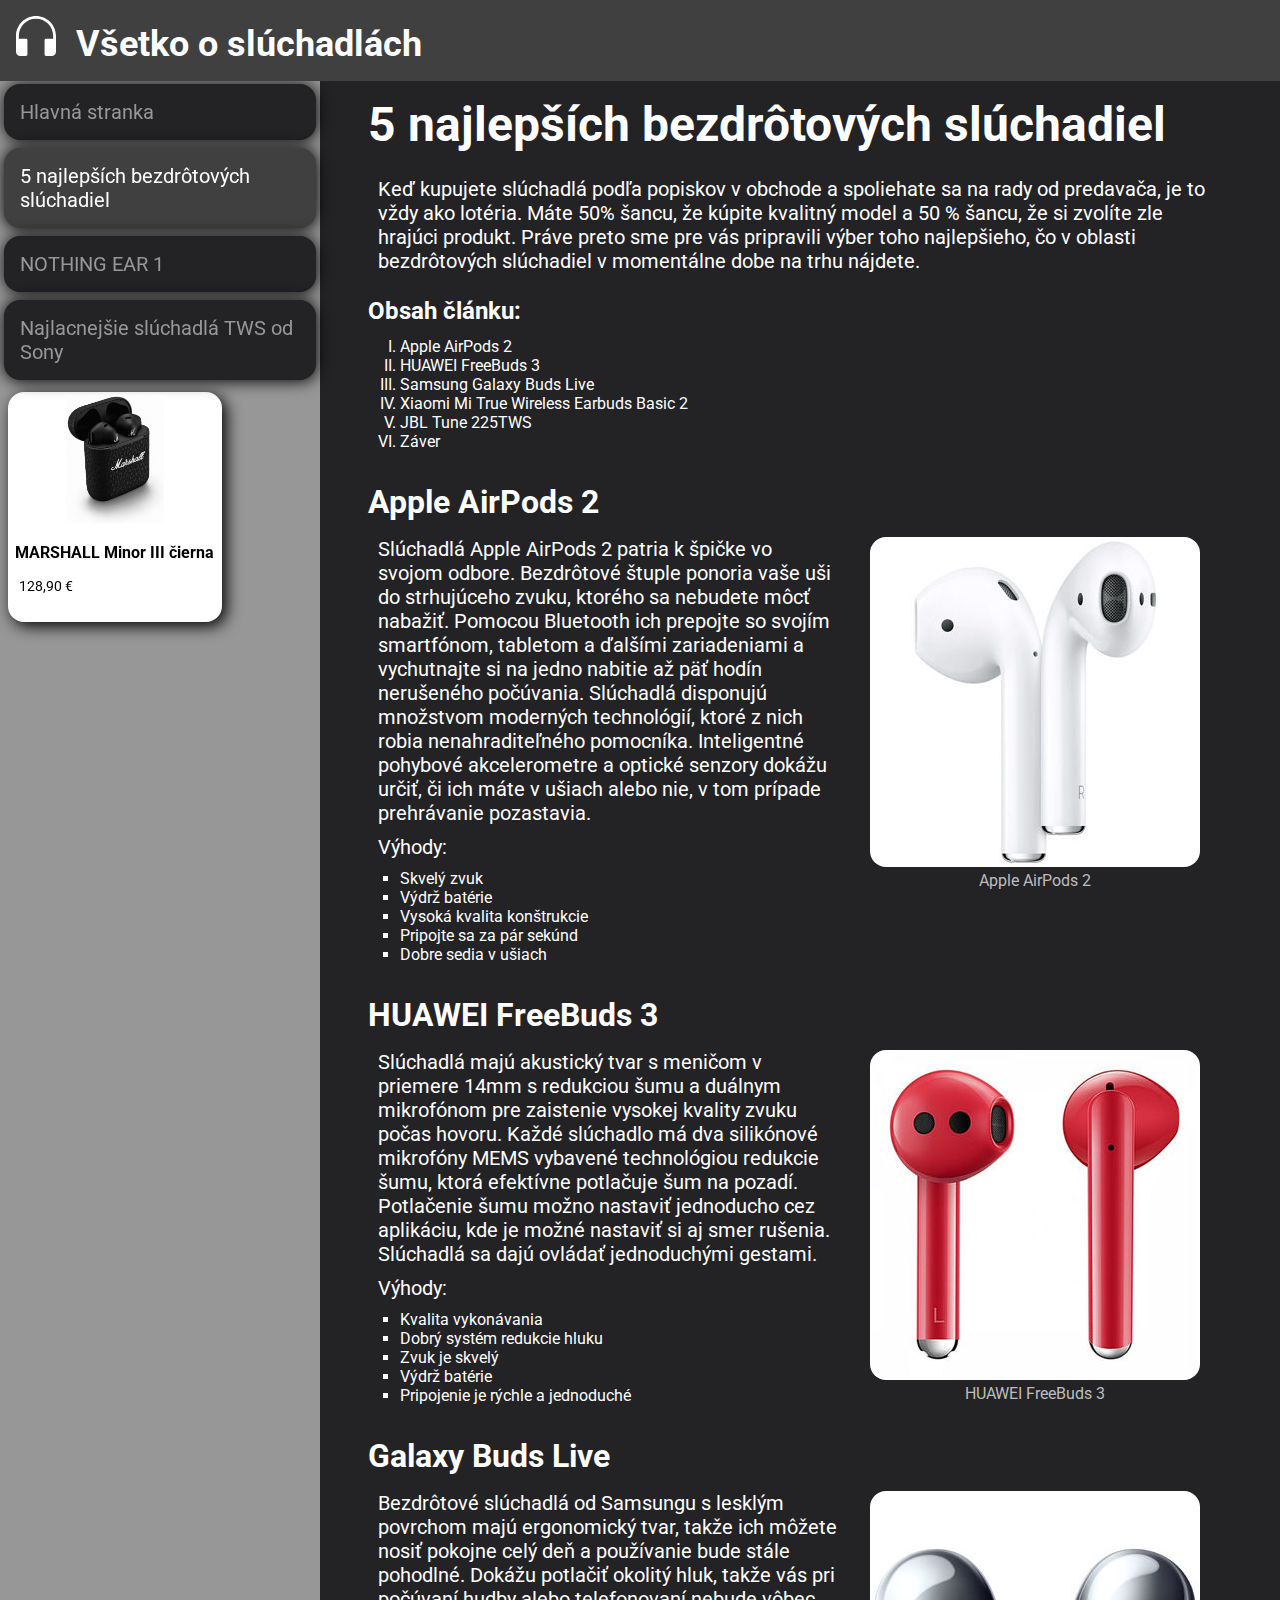
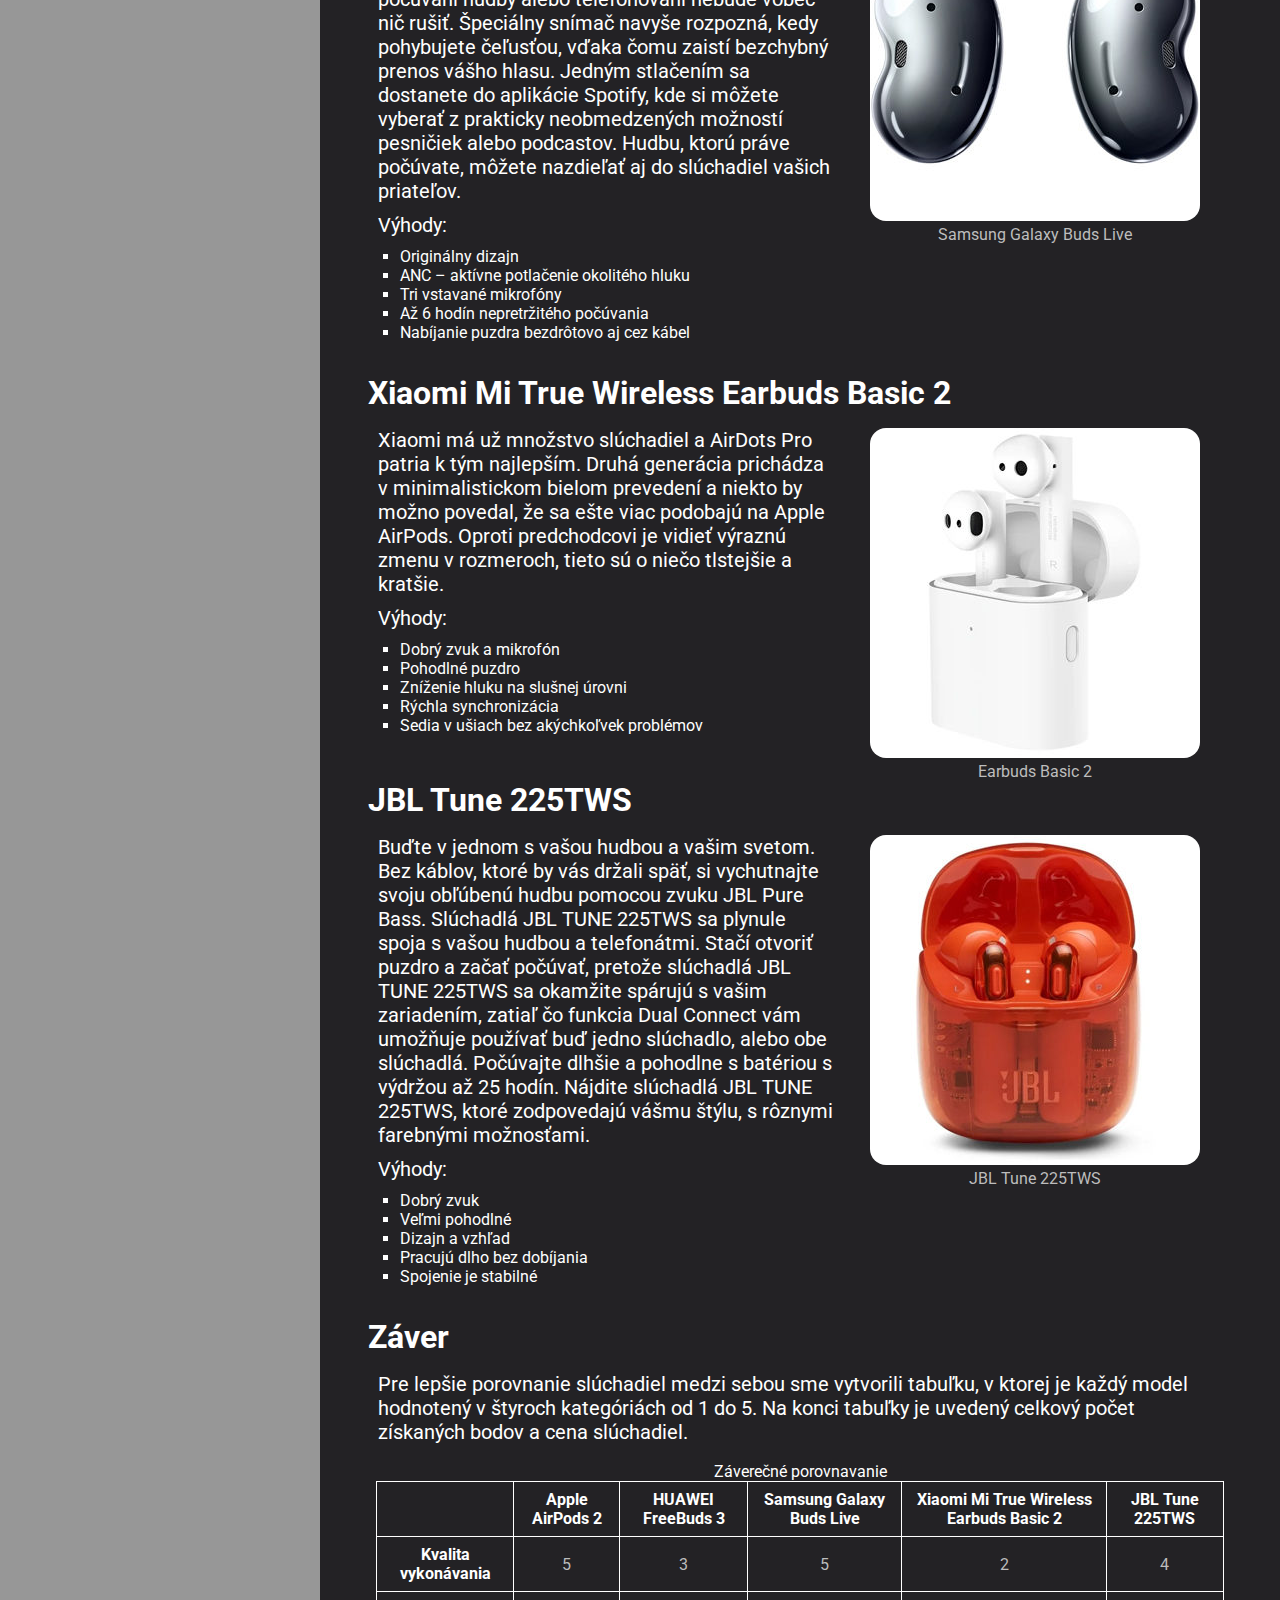
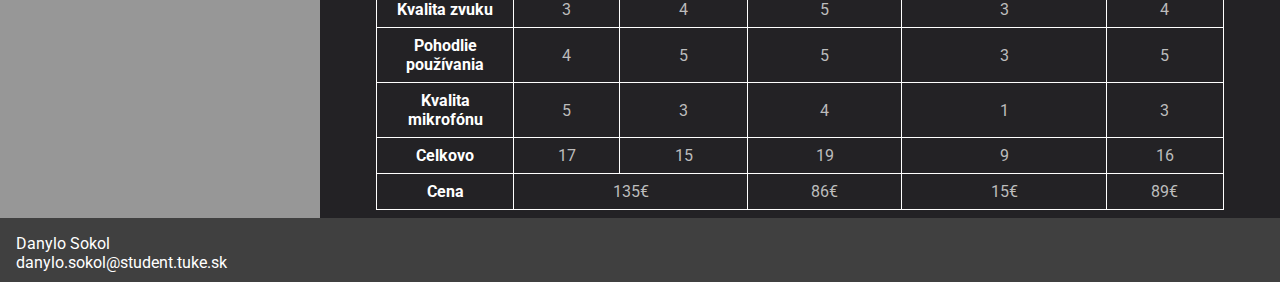
==== article1.html @ 697f162a "second task" ====
<!DOCTYPE html>
<html lang="sk">
<head>
    <meta charset="UTF-8"/>
    <title>5 najlepších bezdrôtových slúchadiel</title>
    <link rel="stylesheet" href="public/css/screenStyle.css" media="screen"/>
    <link rel="stylesheet" href="public/css/printStyle.css" media="print"/>
    <link href="https://fonts.googleapis.com/css2?family=Roboto:wght@300&display=swap" rel="stylesheet"/>
    <link href="https://fonts.googleapis.com/css2?family=Lato:wght@300&display=swap" rel="stylesheet"/>
</head>
<body>
<aside>
    <div class="asideMenu">
        <a href="index.html">
            <div class="side">Hlavná stranka</div>
        </a>
        <a href="article1.html">
            <div class="side active">5 najlepších bezdrôtových slúchadiel</div>
        </a>
        <a href="article2.html">
            <div class="side">NOTHING EAR 1</div>
        </a>
        <a href="article3.html">
            <div class="side">Najlacnejšie slúchadlá TWS od Sony</div>
        </a>
    </div>
    <div class="advCard">
        <a href="https://www.marshallheadphones.com/sk/en/" class="cardLink">
            <img src="fig/adv.jpeg" alt="Image of headphones"/>
            <h2 class="advHeader">MARSHALL Minor III čierna</h2>
            <p class="newsText">128,90 €</p>
        </a>
    </div>
</aside>
<header class="header">
    <nav>
        <a href="index.html">
            <svg viewBox="0 0 477.867 477.867">
                <path d="M238.933,0C107.036,0.151,0.151,107.036,0,238.933v187.733c0,28.277,22.923,51.2,51.2,51.2h68.267
                                c9.426,0,17.067-7.641,17.067-17.067V290.133c0-9.426-7.641-17.067-17.067-17.067H51.2c-5.828,0.062-11.602,1.13-17.067,3.157
                                v-37.291c0-113.108,91.692-204.8,204.8-204.8s204.8,91.692,204.8,204.8v37.291c-5.465-2.027-11.239-3.095-17.067-3.157H358.4
                                c-9.426,0-17.067,7.641-17.067,17.067V460.8c0,9.426,7.641,17.067,17.067,17.067h68.267c28.277,0,51.2-22.923,51.2-51.2V238.933
                                C477.716,107.036,370.83,0.151,238.933,0z"/>
            </svg>
            <h1>Všetko o slúchadlách</h1>
        </a>
    </nav>
</header>
<main class="articles">
    <article>
        <header>
            <h1>5 najlepších bezdrôtových slúchadiel</h1>
        </header>
        <p>
            Keď kupujete slúchadlá podľa popiskov v obchode a spoliehate sa na rady od predavača,
            je to vždy ako lotéria. Máte 50% šancu, že kúpite kvalitný model a 50 % šancu, že si
            zvolíte zle hrajúci produkt. Práve preto sme pre vás pripravili výber toho najlepšieho, čo v oblasti
            bezdrôtových
            slúchadiel v momentálne dobe na trhu nájdete.
        </p>
        <h3>Obsah článku:</h3>
        <nav>
            <ol>
                <li><a href="#airpodes">Apple AirPods 2</a></li>
                <li><a href="#huawei">HUAWEI FreeBuds 3</a></li>
                <li><a href="#samsung">Samsung Galaxy Buds Live</a></li>
                <li><a href="#xiaomi">Xiaomi Mi True Wireless Earbuds Basic 2</a></li>
                <li><a href="#jbl">JBL Tune 225TWS</a></li>
                <li><a href="#zaver">Záver</a></li>
            </ol>
        </nav>
        <section>
            <h2 id="airpodes">Apple AirPods 2</h2>
            <figure class="articlePicture">
                <img srcset="fig/airpods.jpg 230w,
                                 fig/airpods2.jpeg 330w"
                     sizes="(max-width: 1024px) 230px,
                                330px"
                     src="fig/airpods2.jpeg"
                     alt="Apple AirPods 2"/>
                <figcaption>Apple AirPods 2</figcaption>
            </figure>
            <p>
                Slúchadlá Apple AirPods 2 patria k špičke vo svojom odbore. Bezdrôtové štuple ponoria vaše
                uši do strhujúceho zvuku, ktorého sa nebudete môcť nabažiť. Pomocou Bluetooth ich prepojte
                so svojím smartfónom, tabletom a ďalšími zariadeniami a vychutnajte si na jedno nabitie až päť
                hodín nerušeného počúvania. Slúchadlá disponujú množstvom moderných technológií, ktoré z nich robia
                nenahraditeľného pomocníka. Inteligentné pohybové akcelerometre a optické senzory dokážu určiť, či ich
                máte v
                ušiach alebo nie, v tom prípade prehrávanie pozastavia.
            </p>
            <p>Výhody:</p>
            <ul>
                <li>Skvelý zvuk</li>
                <li>Výdrž batérie</li>
                <li>Vysoká kvalita konštrukcie</li>
                <li>Pripojte sa za pár sekúnd</li>
                <li>Dobre sedia v ušiach</li>
            </ul>
        </section>
        <section>
            <h2 id="huawei">HUAWEI FreeBuds 3</h2>
            <figure class="articlePicture">
                <img srcset="fig/huawei230.jpg 230w,
                                 fig/huawei.jpeg 330w"
                     sizes="(max-width: 1024px) 230px,
                                330px"
                     src="fig/huawei.jpeg"
                     alt="HUAWEI FreeBuds 3"/>
                <figcaption>HUAWEI FreeBuds 3</figcaption>
            </figure>
            <p>
                Slúchadlá majú akustický tvar s meničom v priemere 14mm s redukciou šumu a duálnym mikrofónom pre
                zaistenie vysokej kvality zvuku počas hovoru. Každé slúchadlo má dva silikónové mikrofóny MEMS vybavené
                technológiou redukcie šumu, ktorá efektívne potlačuje šum na pozadí. Potlačenie šumu možno nastaviť
                jednoducho
                cez aplikáciu, kde je možné nastaviť si aj smer rušenia. Slúchadlá sa dajú ovládať jednoduchými gestami.
            </p>
            <p>Výhody:</p>
            <ul>
                <li>Kvalita vykonávania</li>
                <li>Dobrý systém redukcie hluku</li>
                <li>Zvuk je skvelý</li>
                <li>Výdrž batérie</li>
                <li>Pripojenie je rýchle a jednoduché</li>
            </ul>
        </section>
        <section>
            <h2 id="samsung">Galaxy Buds Live</h2>
            <figure class="articlePicture">
                <img srcset="fig/samsung230.jpg 230w,
                                 fig/samsung.jpeg 330w"
                     sizes="(max-width: 1024px) 230px,
                                330px"
                     src="fig/samsung.jpeg"
                     alt="Samsung Galaxy Buds Live"/>
                <figcaption>Samsung Galaxy Buds Live</figcaption>
            </figure>
            <p>
                Bezdrôtové slúchadlá od Samsungu s lesklým povrchom majú ergonomický tvar, takže ich môžete nosiť
                pokojne celý deň a používanie bude stále pohodlné. Dokážu potlačiť okolitý hluk, takže vás pri počúvaní
                hudby alebo telefonovaní nebude vôbec nič rušiť. Špeciálny snímač navyše rozpozná, kedy pohybujete
                čeľusťou,
                vďaka čomu zaistí bezchybný prenos vášho hlasu. Jedným stlačením sa dostanete do aplikácie Spotify, kde
                si
                môžete vyberať z prakticky neobmedzených možností pesničiek alebo podcastov. Hudbu, ktorú práve
                počúvate,
                môžete nazdieľať aj do slúchadiel vašich priateľov.
            </p>
            <p>Výhody:</p>
            <ul>
                <li>Originálny dizajn</li>
                <li>ANC – aktívne potlačenie okolitého hluku</li>
                <li>Tri vstavané mikrofóny</li>
                <li>Až 6 hodín nepretržitého počúvania</li>
                <li>Nabíjanie puzdra bezdrôtovo aj cez kábel</li>
            </ul>
        </section>
        <section>
            <h2 id="xiaomi">Xiaomi Mi True Wireless Earbuds Basic 2</h2>
            <figure class="articlePicture">
                <img srcset="fig/xiaomi230.jpg 230w,
                                 fig/xiaomi.jpeg 330w"
                     sizes="(max-width: 1024px) 230px,
                                330px"
                     src="fig/xiaomi.jpeg"
                     alt="Xiaomi Mi True Wireless Earbuds Basic 2"/>
                <figcaption>Earbuds Basic 2</figcaption>
            </figure>
            <p>
                Xiaomi má už množstvo slúchadiel a AirDots Pro patria k tým najlepším. Druhá generácia prichádza v
                minimalistickom bielom prevedení a niekto by možno povedal, že sa ešte viac podobajú na Apple AirPods.
                Oproti predchodcovi je vidieť výraznú zmenu v rozmeroch, tieto sú o niečo tlstejšie a kratšie.
            </p>
            <p>Výhody:</p>
            <ul>
                <li>Dobrý zvuk a mikrofón</li>
                <li>Pohodlné puzdro</li>
                <li>Zníženie hluku na slušnej úrovni</li>
                <li>Rýchla synchronizácia</li>
                <li>Sedia v ušiach bez akýchkoľvek problémov</li>
            </ul>
        </section>
        <section>
            <h2 id="jbl">JBL Tune 225TWS</h2>
            <figure class="articlePicture">
                <img srcset="fig/jbl230.jpg 230w,
                                 fig/jbl.jpeg 330w"
                     sizes="(max-width: 1024px) 230px,
                                330px"
                     src="fig/jbl.jpeg"
                     alt="JBL Tune 225TWS"/>
                <figcaption>JBL Tune 225TWS</figcaption>
            </figure>
            <p>
                Buďte v jednom s vašou hudbou a vašim svetom. Bez káblov, ktoré by vás držali späť, si vychutnajte
                svoju obľúbenú hudbu pomocou zvuku JBL Pure Bass. Slúchadlá JBL TUNE 225TWS sa plynule spoja s vašou
                hudbou
                a telefonátmi. Stačí otvoriť puzdro a začať počúvať, pretože slúchadlá JBL TUNE 225TWS sa okamžite
                spárujú s
                vašim zariadením, zatiaľ čo funkcia Dual Connect vám umožňuje používať buď jedno slúchadlo, alebo obe
                slúchadlá.
                Počúvajte dlhšie a pohodlne s batériou s výdržou až 25 hodín. Nájdite slúchadlá JBL TUNE 225TWS, ktoré
                zodpovedajú vášmu štýlu, s rôznymi farebnými možnosťami.
            </p>
            <p>Výhody:</p>
            <ul>
                <li>Dobrý zvuk</li>
                <li>Veľmi pohodlné</li>
                <li>Dizajn a vzhľad</li>
                <li>Pracujú dlho bez dobíjania</li>
                <li>Spojenie je stabilné</li>
            </ul>
        </section>
        <section>
            <h2 id="zaver">Záver</h2>
            <p>
                Pre lepšie porovnanie slúchadiel medzi sebou sme vytvorili tabuľku, v ktorej je každý model hodnotený v
                štyroch kategóriách od 1 do 5. Na konci tabuľky je uvedený celkový počet získaných bodov a cena
                slúchadiel.
            </p>
            <div class="tableContainer">
                <table>
                    <caption>Záverečné porovnavanie</caption>
                    <thead>
                    <tr>
                        <th></th>
                        <th>Apple AirPods 2</th>
                        <th>HUAWEI FreeBuds 3</th>
                        <th>Samsung Galaxy Buds Live</th>
                        <th>Xiaomi Mi True Wireless Earbuds Basic 2</th>
                        <th>JBL Tune 225TWS</th>
                    </tr>
                    </thead>
                    <tbody>
                    <tr>
                        <th>Kvalita vykonávania</th>
                        <td>5</td>
                        <td>3</td>
                        <td>5</td>
                        <td>2</td>
                        <td>4</td>
                    </tr>
                    <tr>
                        <th>Kvalita zvuku</th>
                        <td>3</td>
                        <td>4</td>
                        <td>5</td>
                        <td>3</td>
                        <td>4</td>
                    </tr>
                    <tr>
                        <th>Pohodlie používania</th>
                        <td>4</td>
                        <td>5</td>
                        <td>5</td>
                        <td>3</td>
                        <td>5</td>
                    </tr>
                    <tr>
                        <th>Kvalita mikrofónu</th>
                        <td>5</td>
                        <td>3</td>
                        <td>4</td>
                        <td>1</td>
                        <td>3</td>
                    </tr>
                    </tbody>
                    <tfoot>
                    <tr>
                        <th>Celkovo</th>
                        <td>17</td>
                        <td>15</td>
                        <td>19</td>
                        <td>9</td>
                        <td>16</td>
                    </tr>
                    <tr>
                        <th>Cena</th>
                        <td colspan="2">135€</td>
                        <td>86€</td>
                        <td>15€</td>
                        <td>89€</td>
                    </tr>
                    </tfoot>
                </table>
            </div>
        </section>
    </article>
</main>
<footer>
    <a href="https://github.com/Danylosokol" target="_blank">Danylo Sokol</a>
    <br/>
    <a href="mailto:danylo.sokol@student.tuke.sk" target="_blank">danylo.sokol@student.tuke.sk</a>
</footer>
<script src="main.js"></script>
</body>
</html>
---- public/css/screenStyle.css ----
* {
    font-family: 'Roboto', 'Lato', serif, sans-serif;
    margin: 0;
    padding: 0;
    scroll-padding-top: 5rem;
}

body {
    background-color: #979797;
    color: white;
    width: 100%;
}

.main {
    background-color: #232225;
    height: 100%;
    margin: 4.5rem auto 0 auto;
    min-height: 100vh;
    overflow: hidden;
    width: 100vw;
}

.articles {
    background-color: #232225;
    height: 100%;
    margin: 4.5rem 0 0 auto;
    min-height: 100vh;
    overflow: hidden;
    width: 75vw;
}

@media screen and (max-width: 1010px) {
    .articles {
        width: 100vw;
    }

    aside {
        display: none;
    }
}

.header {
    background-color: #404040;
    color: white;
    max-height: 4.5rem;
    padding: 1rem;
    position: fixed;
    text-overflow: ellipsis;
    top: 0;
    width: 100%;
    z-index: 1;
}

.header h1 {
    display: inline;
    font-size: 2.25rem;
}

svg {
    fill: white;
    height: auto;
    margin-right: 1rem;
    perspective: 2000px;
    transform-style: preserve-3d;
    transition: all 2s ease;
    visibility: hidden;
    width: 2.5rem;
}

svg:hover {
    fill: #BDBDBD;
    transform: rotateY(180deg);
}

svg:active {
    fill: #979797;
}


#mainPagePhoto {
    background-image: url("../../fig/asking-alexandria.jpeg");
    background-repeat: no-repeat;
    height: calc(100vh - 4.25rem);
    width: 100vw;
}

#mainPagePhoto p {
    color: black;
    display: inline-block;
    font-size: 2.5rem;
    font-weight: 400;
    margin: 10% 5% 0 45%;
}

@media screen and (max-width: 1025px) {
    #mainPagePhoto p {
        font-size: 2.25rem;
    }

    #mainPagePhoto {
        background-position: -10rem 0;
    }
}

@media screen and (max-width: 850px) {
    #mainPagePhoto p {
        font-size: 2rem;
    }

    #mainPagePhoto {
        background-position: -12rem 0;
        background-size: 200%;
    }
}

@media screen and (max-width: 635px) {
    #mainPagePhoto p {
        font-size: 1.5rem;
    }

    #mainPagePhoto {
        background-position: -6rem 0;
    }
}

.nextSection {
    animation: scale;
    animation-direction: alternate;
    animation-duration: 2s;
    animation-iteration-count: infinite;
    animation-timing-function: ease-out;
    background: #000;
    border-radius: 50%;
    bottom: 2rem;
    box-shadow: .25rem .25rem 1rem #232225;
    display: block;
    font-size: 4rem;
    font-weight: 800;
    height: 5rem;
    position: fixed;
    right: 2rem;
    text-align: center;
    width: 5rem;
    z-index: 1;
}

@supports (-moz-appearance:none) {
    .nextSection {
        font-size: 3rem;
    }
}

@keyframes scale {
    from {
        background: #000;
    }
    to {
        background: #979797;
    }
}

#nameOfSection {
    font-size: 4rem;
    font-weight: 500;
    height: 5rem;
    padding: 1rem 0;
    text-align: center;
    width: 100vw;
}

#articles {
    align-items: center;
    display: flex;
    flex-wrap: wrap;
    justify-content: space-around;
    min-height: calc(100vh - 16rem);
}

.newsCard {
    background-color: white;
    border-radius: 1rem;
    box-shadow: .25rem .25rem 1rem #000;
    height: 23rem;
    margin: 1.5rem;
    padding: .2em;
    transition-duration: 1s;
    transition-property: all;
    width: 16rem;
}

.newsCard:hover {
    background-color: #BDBDBD;
    transform: scale(1.1);
    -ms-transform: scale(1.1);
    -webkit-transform: scale(1.1);
}

.newsCard:active {
    background-color: #979797;
}

.cardLink, .cardLink:hover, .cardLink:active {
    color: black;
}

.newsCard img {
    border-radius: 1rem;
    display: block;
    height: 12rem;
    margin: 0 auto .5em auto;
    object-fit: cover;
    width: 100%;
}

.newsText {
    font-size: .9rem;
    margin: 1rem .5rem 0 .5rem;
    padding: 0;
}

.cardHeader {
    font-size: 1.3rem;
    margin: 1.5rem .5rem 0 .5rem;
}

footer {
    background-color: #404040;
    color: white;
    height: 2rem;
    padding: 1rem;
    z-index: 2;
}

aside {
    position: fixed;
    top: 5rem;
    width: 25vw;
}

.asideMenu {
    box-sizing: border-box;
    height: auto;
    padding: .25rem;
}

.side {
    background-color: #232225;
    border-radius: 1rem;
    box-shadow: .05rem .05rem 1rem #000;
    box-sizing: border-box;
    color: #979797;
    display: inline-block;
    font-size: 1.25em;
    margin: 0 0 .5rem 0;
    padding: 1rem;
    width: 100%;
}

.side a:hover, .side:hover {
    color: white;
}

.active {
    background-color: #404040;
    color: white;
}

.advCard {
    background-color: white;
    border-radius: 1rem;
    box-shadow: .25rem .25rem 1rem #000;
    height: 14rem;
    margin: 0 0 0 .5rem;
    padding: .2em;
    transition: 1s;
    width: 13rem;
}

.advCard:hover {
    box-shadow: .25rem .25rem 1rem #fff;
}

.advCard img {
    border-radius: 1rem;
    display: block;
    height: 8rem;
    margin: 0 auto .5em auto;
    object-fit: contain;
    width: 100%;
}

.advHeader {
    font-size: 1rem;
    margin: 1.25rem .25rem 0 .25rem;
}

a, a:hover, a:focus, a:active {
    color: inherit;
    text-decoration: none;
}

a:hover {
    color: #BDBDBD;
}

a:active {
    color: #979797;
}


h1 {
    font-size: 3em;
    font-weight: bold;
    margin: .5em 0 .5em 0;
}

h2 {
    clear: right;
    font-size: 2em;
    margin: 1em 0 .5em 0;
}

h3 {
    font-size: 1.5em;
    margin: 1em 0 .5em 0;
}


p {
    font-size: 1.25em;
    margin: .5em;
}

.articlePicture {
    float: right;
}

img {
    border-radius: 1rem;
    margin: 0 2em;
}

figcaption {
    color: #BDBDBD;
    text-align: center;
}

.mainPicture {
    display: block;
    height: auto;
    margin: 0 auto 0 auto;
    width: 30vw;
}

@media screen and (max-width: 720px) {
    .mainPicture {
        height: auto;
        width: 75vw;
    }
}

article {
    padding: 0 3em 0 3em;
}

ul {
    list-style-type: square;
    margin-left: 2em;
}

ol {
    list-style-type: upper-roman;
    margin-left: 2em;
}

.tableContainer {
    overflow-x: auto;
}

table, th, td {
    border: .1rem solid white;
    border-collapse: collapse;
    margin: 0.5em;
    padding: .5em;
    text-align: center;
}

td {
    color: #BDBDBD;
}
---- public/css/printStyle.css ----
* {
    font-family: serif;
    margin: 0;
    padding: 0;
    scroll-padding-top: 5rem;
}

body {
    width: 100%;
}

.main {
    margin: 0 auto 0 auto;
    overflow: hidden;
    width: 100vw;
}

.articles {
    height: 100%;
    overflow: hidden;
    width: 100vw;
}

.header {
    background-color: #404040;
    color: white;
    max-height: 4.5rem;
    padding: .5rem;
    text-overflow: ellipsis;
    top: 0;
    width: 100%;
    z-index: 1;
}

.header h1 {
    display: inline;
    font-size: 2rem;
}

svg {
    fill: black;
    height: auto;
    margin-right: 1rem;
    visibility: hidden;
    width: 2rem;
}

#mainPagePhoto {
    width: 100vw;
}

#mainPagePhoto p {
    color: black;
    display: inline-block;
    font-size: 1.5rem;
    font-weight: 400;
    margin: 0 10% 0 10%;
}

#nameOfSection {
    font-size: 2rem;
    font-weight: 500;
    padding: .25rem 0;
    text-align: center;
    width: 100vw;
}

#articles {
    display: flex;
    flex-wrap: wrap;
    justify-content: space-around;
}

.newsCard {
    border: .1rem solid #000;
    border-radius: 1rem;
    height: 21.5rem;
    margin: .5rem;
    padding: .2em;
    transition: 1s;
    width: 16rem;
}

.newsCard img {
    border-radius: 1rem;
    display: block;
    filter: grayscale(100%);
    height: 12rem;
    margin: 0 auto .25em auto;
    object-fit: cover;
    width: 100%;
}

.cardHeader {
    font-size: 1.4rem;
    margin: .5rem .5rem 0 .5rem;
}

.newsText {
    font-size: 1rem;
    margin: .5rem .5rem 0 .5rem;
    padding: 0;
}

footer {
    color: white;
    font-size: 1rem;
    padding: 1rem 0 0 0;
}

a {
    color: #000;
    text-decoration: none;
}

aside {
    display: none;
}

h1 {
    font-size: 3em;
    font-weight: bold;
    margin: .5em 0 .5em 0;
}

h2 {
    clear: right;
    font-size: 2em;
    margin: 1em 0 .5em 0;
}

h3 {
    font-size: 1.5em;
    margin: 1em 0 .5em 0;
}


p {
    font-size: 1.25em;
    margin: .5em;
}

.articlePicture {
    float: right;
}

img {
    border-radius: 1rem;
    filter: grayscale(100%);
    margin: 0 2em;
}

.mainPicture {
    display: block;
    height: auto;
    margin: 0 auto 0 auto;
    width: 30vw;
}

figcaption {
    color: #BDBDBD;
    text-align: center;
}

article {
    padding: 0 3em 0 3em;
}

ul {
    list-style-type: square;
    margin-left: 2em;
}

ol {
    list-style-type: upper-roman;
    margin-left: 2em;
}

.tableContainer {
    overflow-x: auto;
}

table, th, td {
    border: .1rem solid white;
    border-collapse: collapse;
    margin: 0.5em;
    padding: .5em;
    text-align: center;
}

td {
    color: #BDBDBD;
}
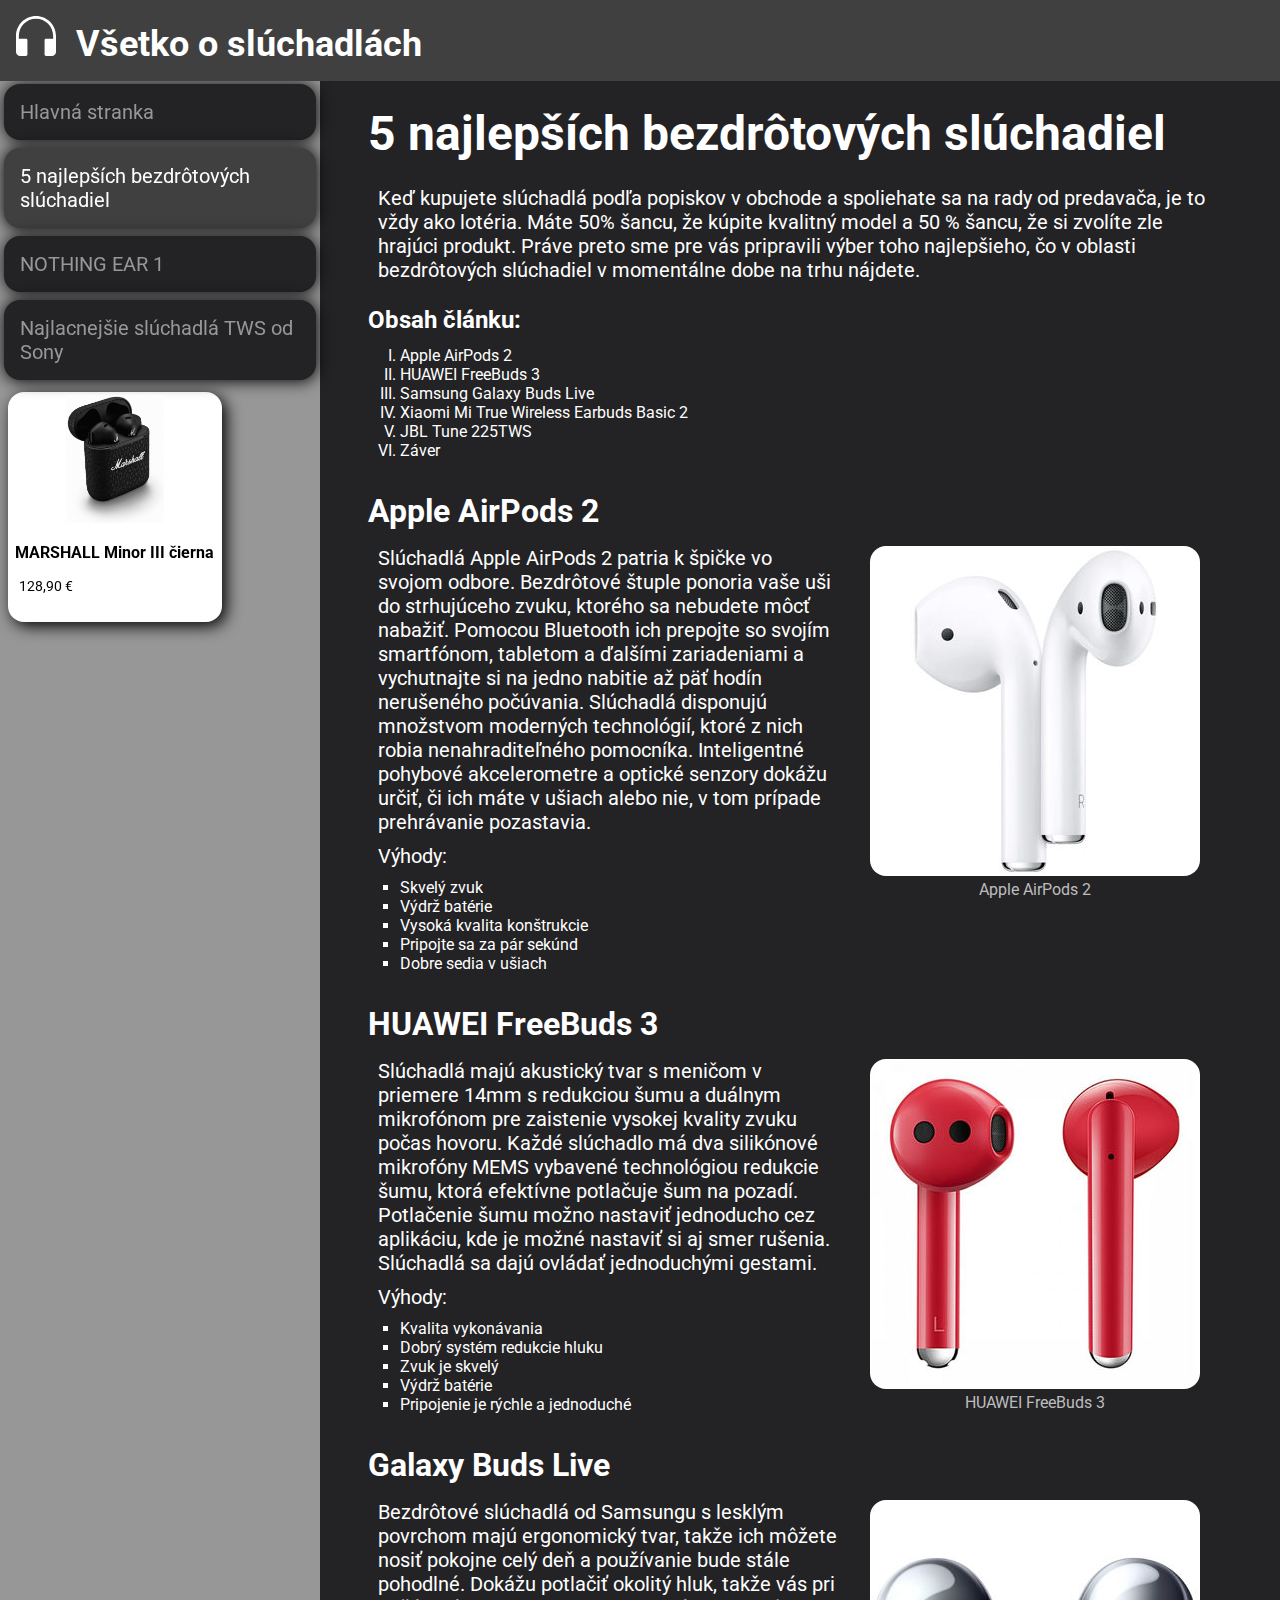
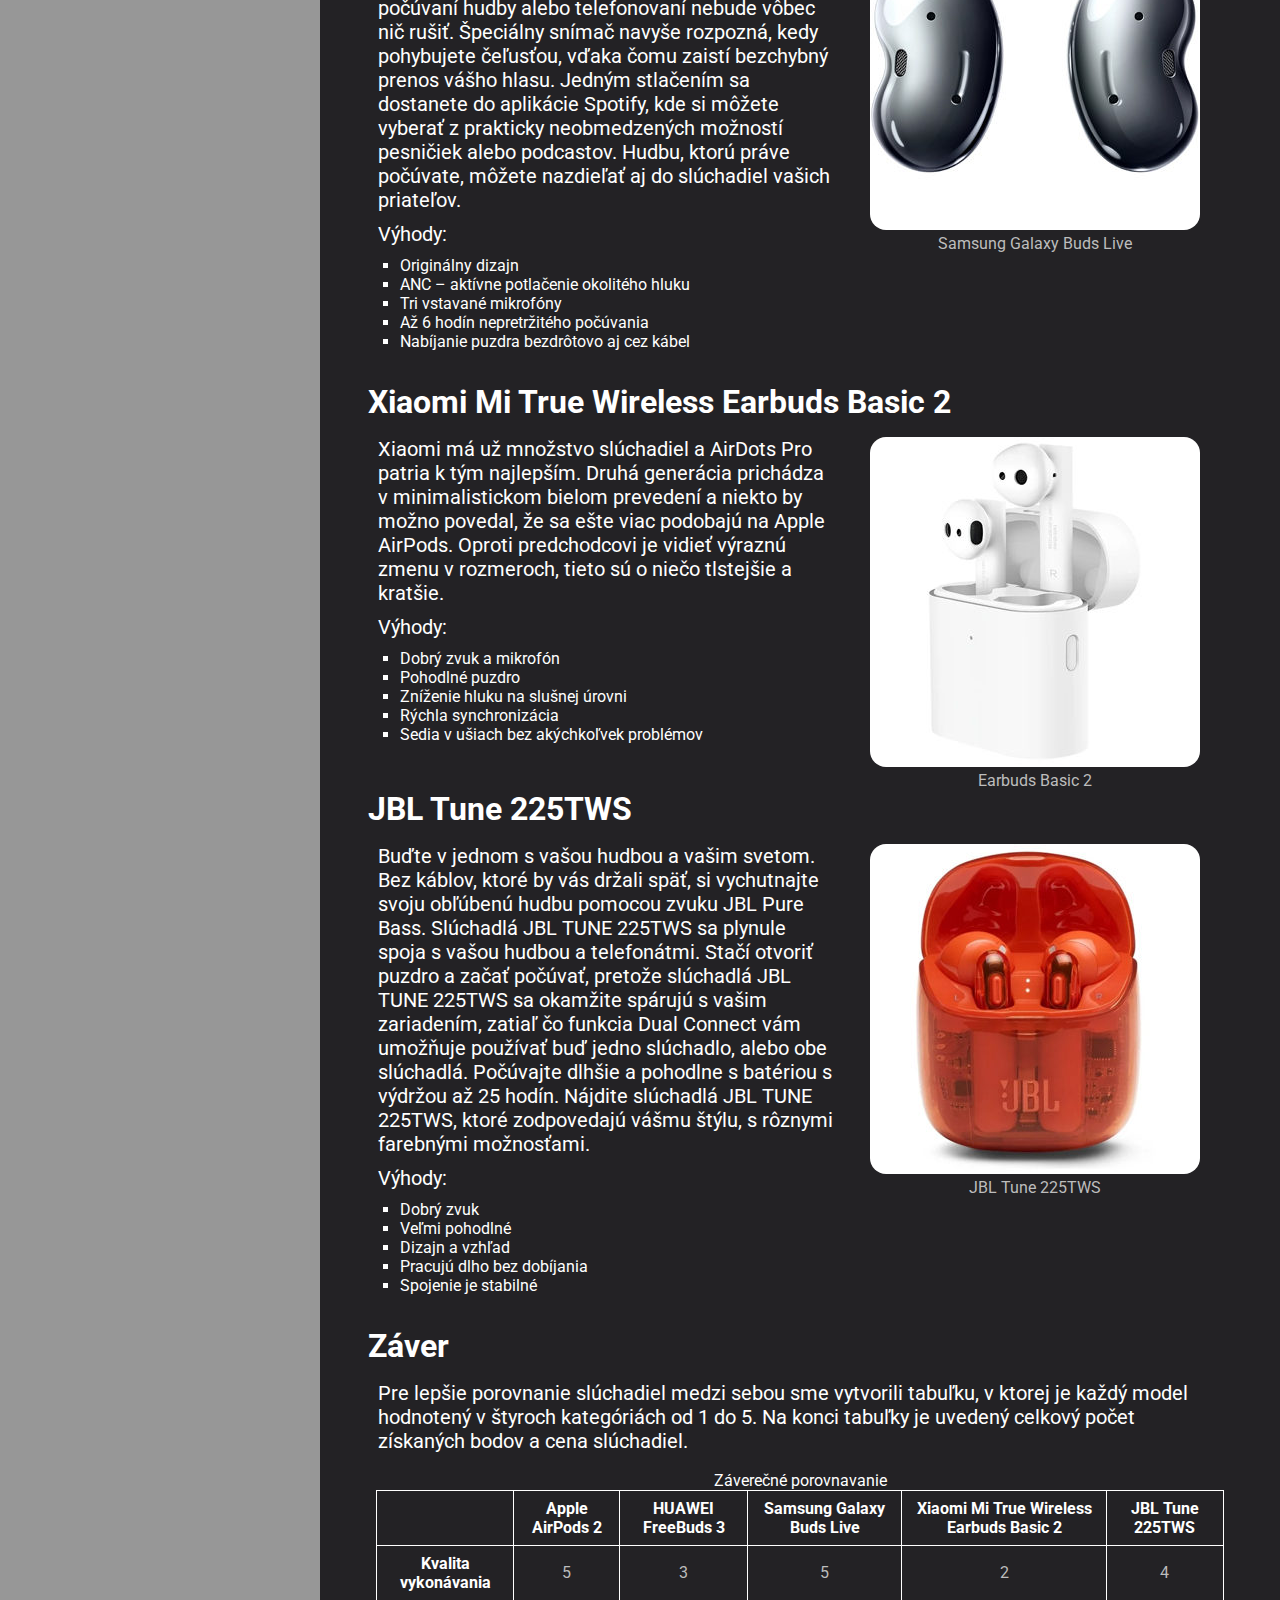
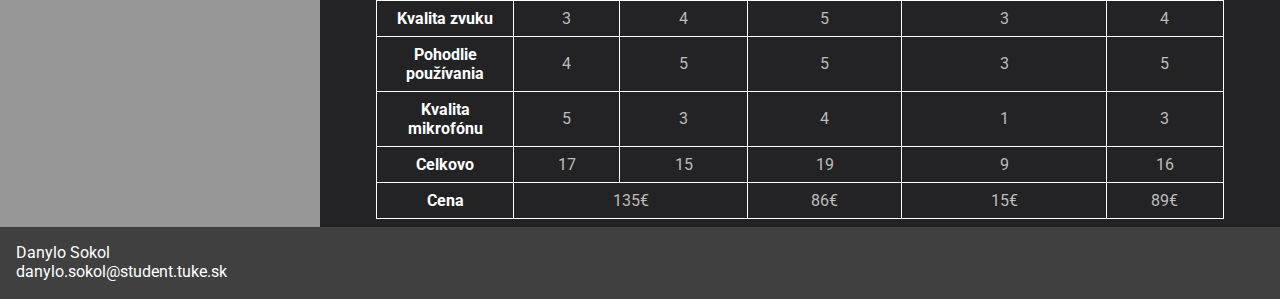
==== commit ab13e495: "check before hand over" ====
--- a/article1.html
+++ b/article1.html
@@ -293,6 +293,6 @@
     <br/>
     <a href="mailto:danylo.sokol@student.tuke.sk" target="_blank">danylo.sokol@student.tuke.sk</a>
 </footer>
-<script src="main.js"></script>
+<script src="main.js" type="module"></script>
 </body>
 </html>--- a/public/css/screenStyle.css
+++ b/public/css/screenStyle.css
@@ -2,7 +2,7 @@
     font-family: 'Roboto', 'Lato', serif, sans-serif;
     margin: 0;
     padding: 0;
-    scroll-padding-top: 5rem;
+    scroll-padding-top: 5.05rem;
 }
 
 body {
@@ -14,7 +14,7 @@
 .main {
     background-color: #232225;
     height: 100%;
-    margin: 4.5rem auto 0 auto;
+    margin: 5.05rem auto 0 auto;
     min-height: 100vh;
     overflow: hidden;
     width: 100vw;
@@ -23,7 +23,7 @@
 .articles {
     background-color: #232225;
     height: 100%;
-    margin: 4.5rem 0 0 auto;
+    margin: 5.05rem 0 0 auto;
     min-height: 100vh;
     overflow: hidden;
     width: 75vw;
@@ -42,7 +42,7 @@
 .header {
     background-color: #404040;
     color: white;
-    max-height: 4.5rem;
+    max-height: 5.05rem;
     padding: 1rem;
     position: fixed;
     text-overflow: ellipsis;
@@ -79,8 +79,8 @@
 
 #mainPagePhoto {
     background-image: url("../../fig/asking-alexandria.jpeg");
-    background-repeat: no-repeat;
-    height: calc(100vh - 4.25rem);
+    object-fit: fill;
+    height: calc(100vh - 5.05rem);
     width: 100vw;
 }
 
@@ -159,13 +159,16 @@
     }
 }
 
+#new_articles{
+    box-sizing: border-box;
+    min-height: calc(100vh - 5.05rem);
+}
+
 #nameOfSection {
+    text-align: center;
     font-size: 4rem;
-    font-weight: 500;
-    height: 5rem;
-    padding: 1rem 0;
-    text-align: center;
-    width: 100vw;
+    padding: 1.25rem;
+    margin: 0;
 }
 
 #articles {
@@ -173,7 +176,7 @@
     display: flex;
     flex-wrap: wrap;
     justify-content: space-around;
-    min-height: calc(100vh - 16rem);
+    height: 100%;
 }
 
 .newsCard {
@@ -223,10 +226,203 @@
     margin: 1.5rem .5rem 0 .5rem;
 }
 
+#comments_form{
+    width: 100%;
+    height: calc(100vh - 5rem);
+}
+
+#comments_img{
+    background-image: url('../../fig/rock-band.jpeg');
+    background-position: 0 20%;
+    background-size: cover;
+    float: left;
+    height: 100%;
+    width: 50vw;
+}
+
+.form{
+    background: #979797;
+    box-sizing: border-box;
+    float: right;
+    font-size: 1.25rem;
+    font-weight: 500;
+    height: 100%;
+    padding: .25rem 1rem;
+    width: 50vw;
+}
+
+.form h1{
+    color: #F0F0F0;
+    text-align: center;
+}
+
+.form label{
+    display: inline-block;
+    margin: .5rem .25rem .5rem 0;
+}
+
+.check_labels{
+    color: #404040;
+    font-size: 1.2rem;
+}
+
+.first_part{
+    width: 11rem;
+}
+
+@media screen and (max-width: 1022px) {
+    #comments_img{
+        display: none;
+    }
+    .form{
+        height: 100%;
+        padding: 1rem;
+        width: 100vw;
+    }
+    .check_labels{
+        font-size: 1.1rem;
+    }
+}
+
+input, textarea{
+    background-color: #F0F0F0;
+    border: 0 solid;
+    border-radius: 1rem;
+    color: #232225;
+    font-size: 1rem;
+    padding: .25rem;
+}
+
+textarea{
+    box-sizing: border-box;
+    margin-left: 11.5rem;
+    max-height: 4rem;
+    max-width: 20rem;
+    min-width: 15rem;
+}
+
+input[type=radio], input[type=checkbox]{
+    margin-right: 1rem;
+}
+
+textarea:focus, input:focus{
+    outline: none;
+}
+
+input:invalid, textarea:invalid{
+    border: 2px solid #977869;
+    box-sizing: border-box;
+}
+
+input:required, textarea:required{
+    background-color: white;
+}
+
+input[type=submit]{
+    color: #977869;
+}
+
+input[type=reset]{
+    color: #404040;
+}
+
+.form_buttons{
+    background-color: white;
+    font-size: 1.25rem;
+    font-weight: 400;
+    height: 2rem;
+    margin: 1rem 2rem 0 0;
+    width: 7rem;
+}
+
+.form_buttons:hover{
+    background-color: #BDBDBD;
+}
+
+.form_buttons:active{
+    background-color: #000;
+    color: white;
+}
+
+.comment{
+    margin-bottom: 2em;
+}
+
+#comments{
+    background: #BDBDBD;
+    box-sizing: content-box;
+    color: #000;
+    display: block;
+    padding: 2rem;
+    width: 100%;
+}
+
+#comments h1{
+    text-align: center;
+}
+
+#comments h3{
+    line-height: 0;
+    margin: 1rem 0;
+    padding: 0;
+    width: 75%;
+}
+
+#comments p{
+    padding: 0;
+    width: 75%;
+}
+
+.comment_info{
+    display: inline-block;
+    width: 75%;
+}
+
+.comment_text{
+    display: inline-block;
+    font-size: 1.15rem;
+    margin: 0 0 .5rem 0;
+}
+
+@media screen and (max-width: 665px){
+    .comment_info{
+        width: 60%;
+    }
+    #comments p{
+        width: 100%;
+    }
+    .profile_photo{
+        height: 2.25rem;
+        width: 2.25rem;
+    }
+}
+
+.comment_email, .add_info{
+    display: inline-block;
+    font-size: 1rem;
+    margin: 0;
+    opacity: 50%;
+}
+
+.profile_photo{
+    border-radius: 50%;
+    display: inline-block;
+    height: 5rem;
+    object-fit: cover;
+    vertical-align: top;
+    width: 5rem;
+}
+
+.first_comment{
+    font-size: 1rem;
+    opacity: 50%;
+}
+
 footer {
     background-color: #404040;
+    box-sizing: border-box;
     color: white;
-    height: 2rem;
+    height: 4.5rem;
     padding: 1rem;
     z-index: 2;
 }
@@ -387,4 +583,4 @@
 
 td {
     color: #BDBDBD;
-}+}
--- a/public/css/printStyle.css
+++ b/public/css/printStyle.css
@@ -102,6 +102,10 @@
     padding: 0;
 }
 
+.form{
+    display: none;
+}
+
 footer {
     color: white;
     font-size: 1rem;
